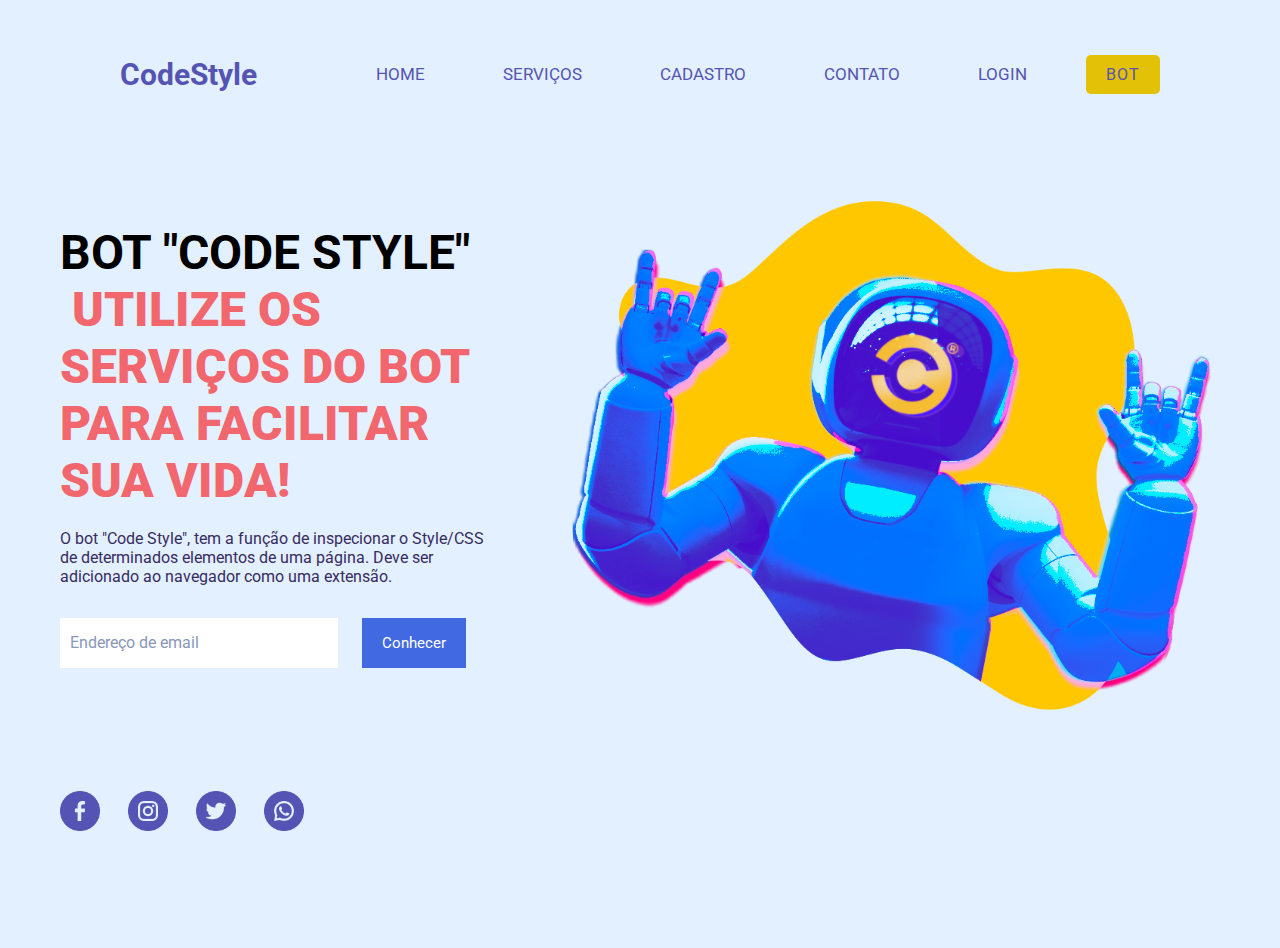
==== index.html @ 7fa7b942 "Revert "Página de Serviços"" ====
<!DOCTYPE html>
<html lang="pt-br">

<head>
    <meta charset="UTF-8">
    <meta http-equiv="X-UA-Compatible" content="IE=edge">
    <meta name="viewport" content="width=device-width, initial-scale=1.0">
    <link rel="stylesheet" href="https://cdnjs.cloudflare.com/ajax/libs/font-awesome/4.7.0/css/font-awesome.min.css">
    <link rel="stylesheet" href="css/styles.css">
    <title>BOT STYLE</title>
</head>

<body>
    <header>
    <div class="container">
        <!-- nav -->
        <nav>
            <div class="logo">
                <a href="index.html">CodeStyle</a>
            </div>
            <ul>
                <li><a href="index.html">Home</a></li>
                <li><a href="#">Serviços</a></li>
                <li><a href="cadastro.html">Cadastro</a></li>
                <li><a href="#">Contato</a></li>
                <li><a href="#">Login</a></li>
                <button>BOT</button>
            </ul>
            <div class="menu-icon">
                <img src="img/menu.png">
            </div>
        </nav>
    </header>    
        <!-- end nav -->
        <main>
            <div class="text-bx">
                <h1> BOT  "Code Style" <b> Utilize os serviços do Bot para facilitar sua vida! </b> </h1>
                <p>
                    O bot "Code Style", tem a função de
                    inspecionar o Style/CSS de determinados elementos de uma página.
                    Deve ser adicionado ao navegador como uma extensão.
                </p>
                
                <div class="input-bx">
                    <input type="email" placeholder="Endereço de email">
                    <button>Conhecer</button>
                </div>
            </div>
        
            <div class="img-bx">
                <img src="img/robodoido.png">
            </div>
        </main>
    </div>
    <footer class="medias-socias">
        <div class="redes-icones">
                <img src="img/facebook.png">
                <img src="img/instagram.png">
                <img src="img/twitter.png">
                <img src="img/whatsapp.png">
        </div>
    </footer>
    <script src="script/home.js"></script>
</body>
</html>
---- css/styles.css ----
@import url('https://fonts.googleapis.com/css2?family=Roboto:ital,wght@0,100;0,300;0,400;0,500;0,700;0,900;1,100;1,300;1,400;1,500;1,700;1,900&display=swap');
*{
    margin: 12px;
    padding: 0;
    box-sizing: border-box;
    font-family: 'Roboto',sans-serif;
}
body{
    background-color: #e3f0ff;
    min-height: 100vh;
}
.container{
    max-width: 1300px;
    margin: 0 auto;
    padding: 0 4%;
}
nav{
    display: flex;
    justify-content: space-between;
    align-items: center;
    height: 100px;
}
nav .menu-icon{
    cursor: pointer;
    display: none;
}
nav .logo a{
    font-size: 30px;
    font-weight: bold;
    color: #5654b3;
    text-decoration: none;
}
nav ul{
    display: flex;
    list-style: none;
    align-items: center;
}
nav ul li{
    padding: 0 15px;
}
nav ul li a{
    text-decoration: none;
    font-size: 17px;
    text-transform: uppercase;
    color: #5654b3;
}
nav ul button{
    border: none;
    background-color: rgb(226, 193, 7);
    color:#5654b3;
    padding: 10px 20px;
    border-radius: 5px;
    font-size: 16px;
    letter-spacing: 1px;
    margin-left: 20px;
    cursor: pointer;
}
main{
    margin-top: 20px;
    display: flex;
    align-items: center;
    justify-content: space-between;
}
.text-bx{
    width: 40%;
}
.text-bx h1{
    font-size: 3rem;
    text-transform: uppercase;
}
.text-bx h1 b{
    color: #f1676d;
}
.text-bx p{
    color: #372c62;
    font-weight: 400;
    margin-top: 20px;
}
.text-bx .input-bx{
    margin: 20px 0;
    display: flex;
}
.text-bx .input-bx input{
    width: 60%;
    display: block;
    height: 50px;
    padding: 10px;
    border: none;
    outline: none;
    color: #8997b9;
    font-size: 16px;
}
.text-bx .input-bx input::placeholder{
    color: #8997b9;
}
.text-bx .input-bx button{
    outline: none;
    border: none;
    padding: 10px 20px;
    background-color: royalblue;
    color: white;
    cursor: pointer;
    font-size: 15px;
}
.img-bx{
    width: 60%;
}
.img-bx img{
    width: 100%;
}
.redes-icones img{
    width: 40px;
}
.redes-icones img:hover{
    border: 2px solid #e2c107;
    border-radius: 50%;
    cursor: pointer
}
.redes-sociais{
    display: flex;
    align-items: center;
    color: white;
    text-transform: uppercase;
    gap: 30px;
}
@media (max-width:970px) {
    nav .menu-icon{
        display: block;
    }
    nav ul{
        position: fixed;
        width: 60%;
        height: 100%;
        top: 0;
        left: 0;
        transform: translateX(-100%);
        display: flex;
        align-items: center;
        flex-direction: column; 
        justify-content: center;
        transition: 0.3s ease-in;
        background-color: #5654b3;
    }
    nav ul.active{
        transform: translateX(0);
    }
    nav ul li{
        padding: 10px;
    }
    nav ul li a{
        font-size: 18px;
        color: white;
    }
    nav ul button{
        background-color: royalblue;
        font-size: 18px;
        margin: 10px;
    }
    main{
        flex-direction: column;
    }
    .text-bx,
    .img-bx{
        width: 100%;
        text-align: center;
    }
    .text-bx{
        margin-bottom: 40px;
    }
    .text-bx .input-bx{
        justify-content: center;
    }
}
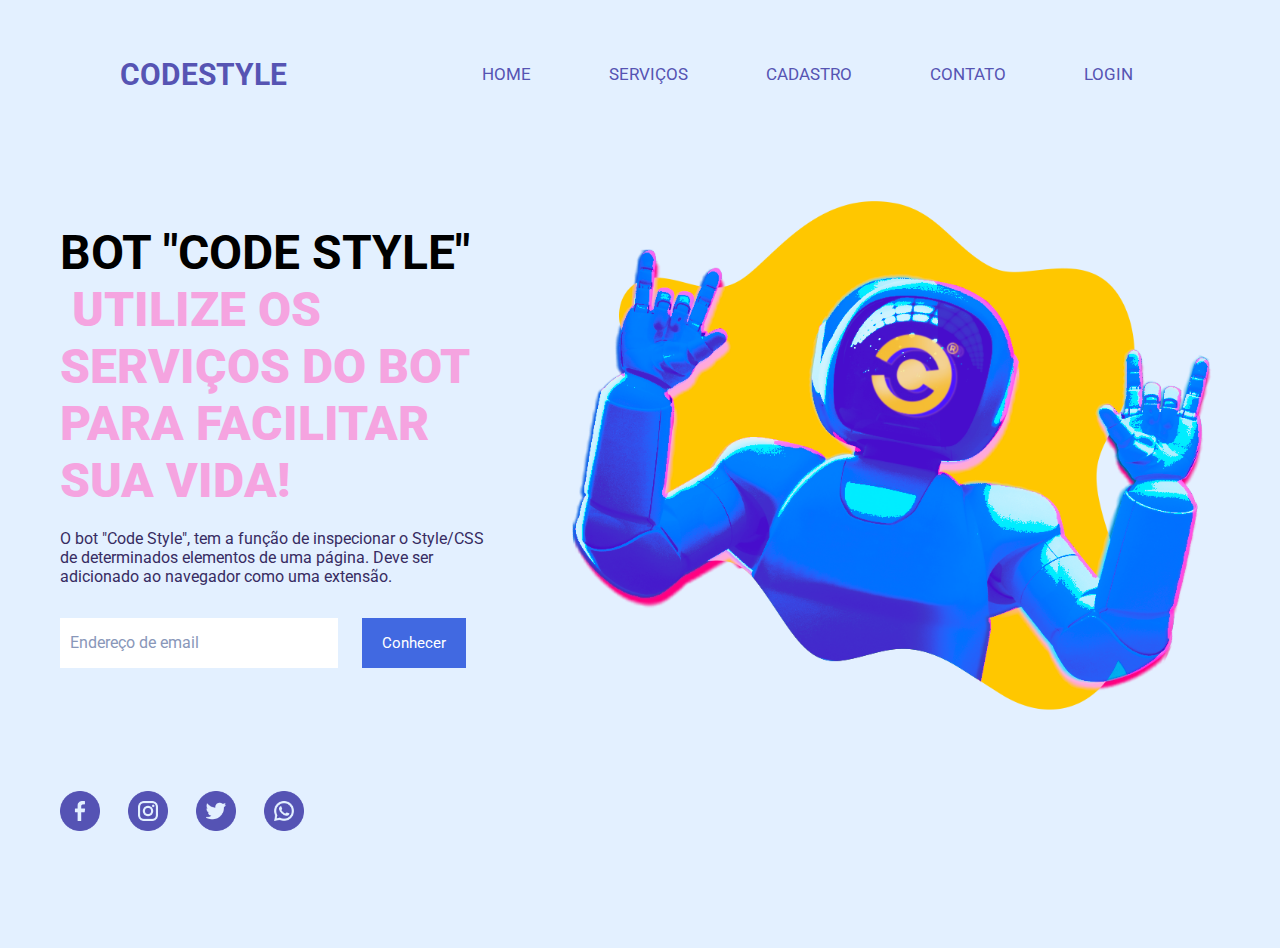
==== commit 1c41c5e2: "Revert "Revert "Merge branch 'main' of https://github.com/Priscilabf/Senac-Projeto--TheFrontenders i" ====
--- a/index.html
+++ b/index.html
@@ -16,15 +16,14 @@
         <!-- nav -->
         <nav>
             <div class="logo">
-                <a href="index.html">CodeStyle</a>
+                <a href="index.html">CODESTYLE</a>
             </div>
             <ul>
                 <li><a href="index.html">Home</a></li>
-                <li><a href="#">Serviços</a></li>
+                <li><a href="servicos.html">Serviços</a></li>
                 <li><a href="cadastro.html">Cadastro</a></li>
                 <li><a href="#">Contato</a></li>
-                <li><a href="#">Login</a></li>
-                <button>BOT</button>
+                <li><a href="login.html">Login</a></li>
             </ul>
             <div class="menu-icon">
                 <img src="img/menu.png">
--- a/css/styles.css
+++ b/css/styles.css
@@ -69,7 +69,7 @@
     text-transform: uppercase;
 }
 .text-bx h1 b{
-    color: #f1676d;
+    color: #f5a4e0;
 }
 .text-bx p{
     color: #372c62;
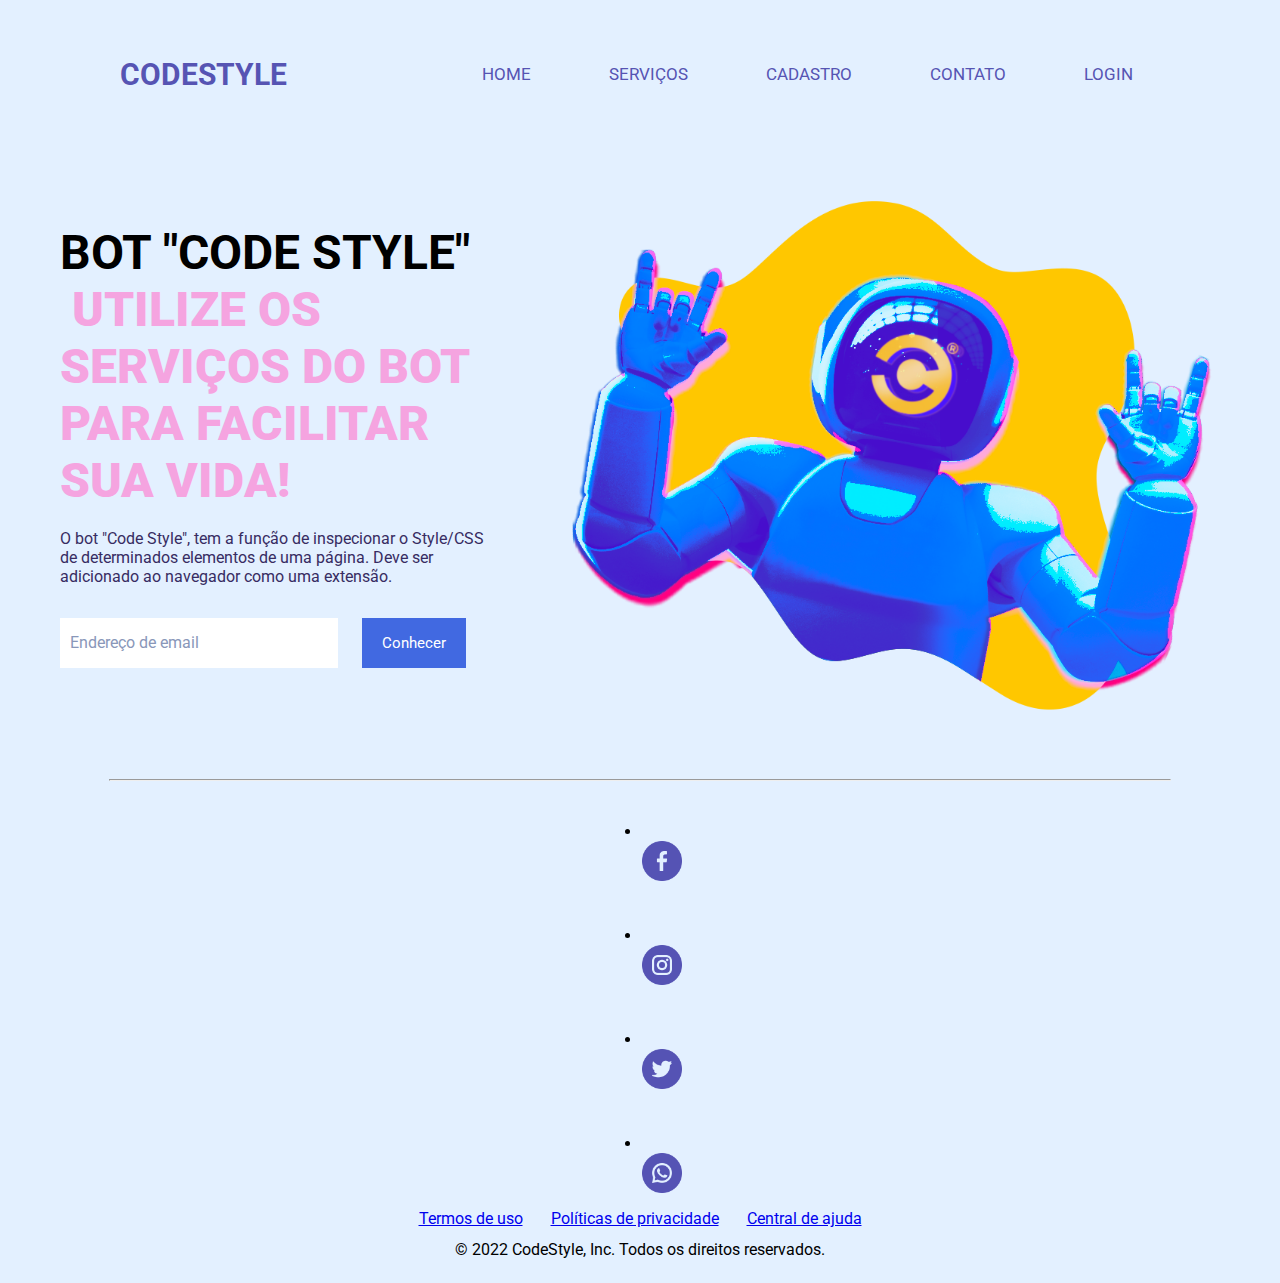
==== commit c5e5ea2d: "Footer do site" ====
--- a/index.html
+++ b/index.html
@@ -5,6 +5,11 @@
     <meta charset="UTF-8">
     <meta http-equiv="X-UA-Compatible" content="IE=edge">
     <meta name="viewport" content="width=device-width, initial-scale=1.0">
+
+    <link href="https://cdn.jsdelivr.net/npm/bootstrap@5.2.2/dist/css/bootstrap.min.css" rel="stylesheet"
+    integrity="sha384-Zenh87qX5JnK2Jl0vWa8Ck2rdkQ2Bzep5IDxbcnCeuOxjzrPF/et3URy9Bv1WTRi" crossorigin="anonymous">
+    <link href="css/cssbot/bootstrap.min.css" rel="stylesheet">
+
     <link rel="stylesheet" href="https://cdnjs.cloudflare.com/ajax/libs/font-awesome/4.7.0/css/font-awesome.min.css">
     <link rel="stylesheet" href="css/styles.css">
     <title>BOT STYLE</title>
@@ -51,14 +56,65 @@
             </div>
         </main>
     </div>
-    <footer class="medias-socias">
-        <div class="redes-icones">
-                <img src="img/facebook.png">
-                <img src="img/instagram.png">
-                <img src="img/twitter.png">
-                <img src="img/whatsapp.png">
-        </div>
+
+
+<!-- FOOTER -->
+<svg xmlns="http://www.w3.org/2000/svg" style="display: none;">
+    <symbol id="bootstrap" viewBox="0 0 118 94">
+      <path fill-rule="evenodd" clip-rule="evenodd"
+        d="M24.509 0c-6.733 0-11.715 5.893-11.492 12.284.214 6.14-.064 14.092-2.066 20.577C8.943 39.365 5.547 43.485 0 44.014v5.972c5.547.529 8.943 4.649 10.951 11.153 2.002 6.485 2.28 14.437 2.066 20.577C12.794 88.106 17.776 94 24.51 94H93.5c6.733 0 11.714-5.893 11.491-12.284-.214-6.14.064-14.092 2.066-20.577 2.009-6.504 5.396-10.624 10.943-11.153v-5.972c-5.547-.529-8.934-4.649-10.943-11.153-2.002-6.484-2.28-14.437-2.066-20.577C105.214 5.894 100.233 0 93.5 0H24.508zM80 57.863C80 66.663 73.436 72 62.543 72H44a2 2 0 01-2-2V24a2 2 0 012-2h18.437c9.083 0 15.044 4.92 15.044 12.474 0 5.302-4.01 10.049-9.119 10.88v.277C75.317 46.394 80 51.21 80 57.863zM60.521 28.34H49.948v14.934h8.905c6.884 0 10.68-2.772 10.68-7.727 0-4.643-3.264-7.207-9.012-7.207zM49.948 49.2v16.458H60.91c7.167 0 10.964-2.876 10.964-8.281 0-5.406-3.903-8.178-11.425-8.178H49.948z">
+      </path>
+    </symbol>
+    <symbol id="facebook" viewBox="0 0 16 16">
+      <path
+        d="M16 8.049c0-4.446-3.582-8.05-8-8.05C3.58 0-.002 3.603-.002 8.05c0 4.017 2.926 7.347 6.75 7.951v-5.625h-2.03V8.05H6.75V6.275c0-2.017 1.195-3.131 3.022-3.131.876 0 1.791.157 1.791.157v1.98h-1.009c-.993 0-1.303.621-1.303 1.258v1.51h2.218l-.354 2.326H9.25V16c3.824-.604 6.75-3.934 6.75-7.951z">
+      </path>
+    </symbol>
+    <symbol id="instagram" viewBox="0 0 16 16">
+      <path
+        d="M8 0C5.829 0 5.556.01 4.703.048 3.85.088 3.269.222 2.76.42a3.917 3.917 0 0 0-1.417.923A3.927 3.927 0 0 0 .42 2.76C.222 3.268.087 3.85.048 4.7.01 5.555 0 5.827 0 8.001c0 2.172.01 2.444.048 3.297.04.852.174 1.433.372 1.942.205.526.478.972.923 1.417.444.445.89.719 1.416.923.51.198 1.09.333 1.942.372C5.555 15.99 5.827 16 8 16s2.444-.01 3.298-.048c.851-.04 1.434-.174 1.943-.372a3.916 3.916 0 0 0 1.416-.923c.445-.445.718-.891.923-1.417.197-.509.332-1.09.372-1.942C15.99 10.445 16 10.173 16 8s-.01-2.445-.048-3.299c-.04-.851-.175-1.433-.372-1.941a3.926 3.926 0 0 0-.923-1.417A3.911 3.911 0 0 0 13.24.42c-.51-.198-1.092-.333-1.943-.372C10.443.01 10.172 0 7.998 0h.003zm-.717 1.442h.718c2.136 0 2.389.007 3.232.046.78.035 1.204.166 1.486.275.373.145.64.319.92.599.28.28.453.546.598.92.11.281.24.705.275 1.485.039.843.047 1.096.047 3.231s-.008 2.389-.047 3.232c-.035.78-.166 1.203-.275 1.485a2.47 2.47 0 0 1-.599.919c-.28.28-.546.453-.92.598-.28.11-.704.24-1.485.276-.843.038-1.096.047-3.232.047s-2.39-.009-3.233-.047c-.78-.036-1.203-.166-1.485-.276a2.478 2.478 0 0 1-.92-.598 2.48 2.48 0 0 1-.6-.92c-.109-.281-.24-.705-.275-1.485-.038-.843-.046-1.096-.046-3.233 0-2.136.008-2.388.046-3.231.036-.78.166-1.204.276-1.486.145-.373.319-.64.599-.92.28-.28.546-.453.92-.598.282-.11.705-.24 1.485-.276.738-.034 1.024-.044 2.515-.045v.002zm4.988 1.328a.96.96 0 1 0 0 1.92.96.96 0 0 0 0-1.92zm-4.27 1.122a4.109 4.109 0 1 0 0 8.217 4.109 4.109 0 0 0 0-8.217zm0 1.441a2.667 2.667 0 1 1 0 5.334 2.667 2.667 0 0 1 0-5.334z">
+      </path>
+    </symbol>
+    <symbol id="twitter" viewBox="0 0 16 16">
+      <path
+        d="M5.026 15c6.038 0 9.341-5.003 9.341-9.334 0-.14 0-.282-.006-.422A6.685 6.685 0 0 0 16 3.542a6.658 6.658 0 0 1-1.889.518 3.301 3.301 0 0 0 1.447-1.817 6.533 6.533 0 0 1-2.087.793A3.286 3.286 0 0 0 7.875 6.03a9.325 9.325 0 0 1-6.767-3.429 3.289 3.289 0 0 0 1.018 4.382A3.323 3.323 0 0 1 .64 6.575v.045a3.288 3.288 0 0 0 2.632 3.218 3.203 3.203 0 0 1-.865.115 3.23 3.23 0 0 1-.614-.057 3.283 3.283 0 0 0 3.067 2.277A6.588 6.588 0 0 1 .78 13.58a6.32 6.32 0 0 1-.78-.045A9.344 9.344 0 0 0 5.026 15z">
+      </path>
+    </symbol>
+  </svg>
+
+  <div class="container text-info">
+    <footer class="py-5">
+      <div class="row ">
+
+        <hr>
+      <div class="d-flex flex-row mb-3">
+        <ul class="list-unstyled d-flex">
+          <li class="ms-3"><a class="link-dark" href="#"><svg class="bi" width="20" height="20">
+                <img src="img/facebook.png" width="40">
+              </svg></a></li>
+          <li class="ms-3"><a class="link-dark" href="#"><svg class="bi" width="20" height="20">
+                <img src="img/instagram.png" width="40">
+              </svg></a></li>
+          <li class="ms-3"><a class="link-dark" href="#"><svg class="bi" width="20" height="20">
+                <img src="img/twitter.png" width="40">
+              </svg></a></li>
+          <li class="ms-3"><a class="link-dark" href="#"><svg class="bi" width="20" height="20">
+                <img src="img/whatsapp.png" width="40">
+              </svg></a></li>
+        </ul>
+      </div>
+      <center><div>
+            <a href="#">Termos de uso</a>
+            <a href="#">Políticas de privacidade</a>
+            <a href="#">Central de ajuda</a>
+      </div></center>
+      
+      <center><p>&copy; 2022 CodeStyle, Inc. Todos os direitos reservados.</p></center>
     </footer>
+  </div>
+
+
+
     <script src="script/home.js"></script>
 </body>
 </html>--- a/css/styles.css
+++ b/css/styles.css
@@ -108,21 +108,40 @@
 .img-bx img{
     width: 100%;
 }
-.redes-icones img{
+
+/*FOOTER*/
+
+p{
+    color: #000;
+    font-size: 1rem;
+    padding: 0;
+}
+.link-dark img{
     width: 40px;
+    margin: 0;
 }
-.redes-icones img:hover{
+.link-dark img:hover{
     border: 2px solid #e2c107;
     border-radius: 50%;
     cursor: pointer
 }
-.redes-sociais{
-    display: flex;
+.link-dark{
     align-items: center;
-    color: white;
     text-transform: uppercase;
     gap: 30px;
 }
+.list-unstyled{
+    width: 20px;
+    margin: 0 auto;
+    justify-content: center;
+}
+
+.py-5{
+    padding-top: 0 !important;
+    padding-bottom: 0 !important;
+}
+
+
 @media (max-width:970px) {
     nav .menu-icon{
         display: block;
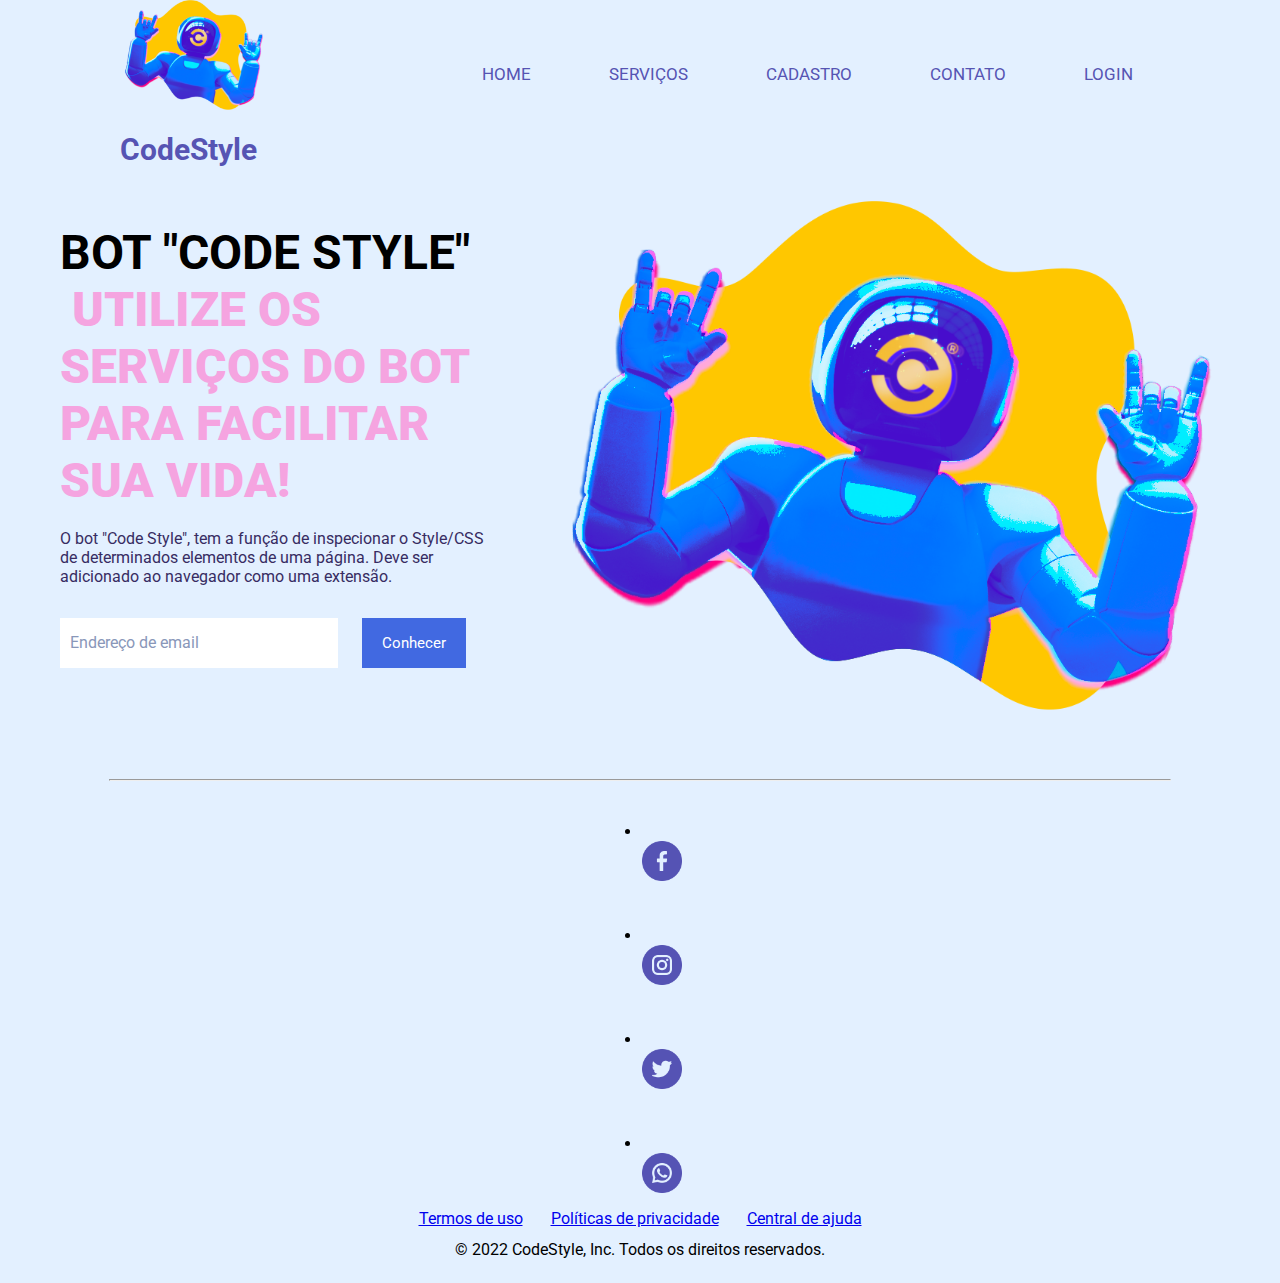
==== commit a62b8ab5: "responsividade" ====
--- a/index.html
+++ b/index.html
@@ -17,23 +17,23 @@
 
 <body>
     <header>
-    <div class="container">
+      <div class="container">
         <!-- nav -->
-        <nav>
-            <div class="logo">
-                <a href="index.html">CODESTYLE</a>
-            </div>
-            <ul>
-                <li><a href="index.html">Home</a></li>
-                <li><a href="servicos.html">Serviços</a></li>
-                <li><a href="cadastro.html">Cadastro</a></li>
-                <li><a href="#">Contato</a></li>
-                <li><a href="login.html">Login</a></li>
-            </ul>
-            <div class="menu-icon">
+           <nav>
+              <div class="logo">
+                <img src="img/robodoido.ico" width="150px"><br><a href="index.html">CodeStyle</a>
+              </div>
+                <ul>
+                  <li><a href="index.html">Home</a></li>
+                  <li><a href="servicos.html">Serviços</a></li>
+                  <li><a href="cadastro.html">Cadastro</a></li>
+                  <li><a href="#">Contato</a></li>
+                  <li><a href="login.html">Login</a></li>
+                </ul>
+              <div class="menu-icon">
                 <img src="img/menu.png">
-            </div>
-        </nav>
+              </div>
+           </nav>
     </header>    
         <!-- end nav -->
         <main>
--- a/css/styles.css
+++ b/css/styles.css
@@ -177,6 +177,7 @@
     }
     main{
         flex-direction: column;
+        margin-top: 15%;
     }
     .text-bx,
     .img-bx{
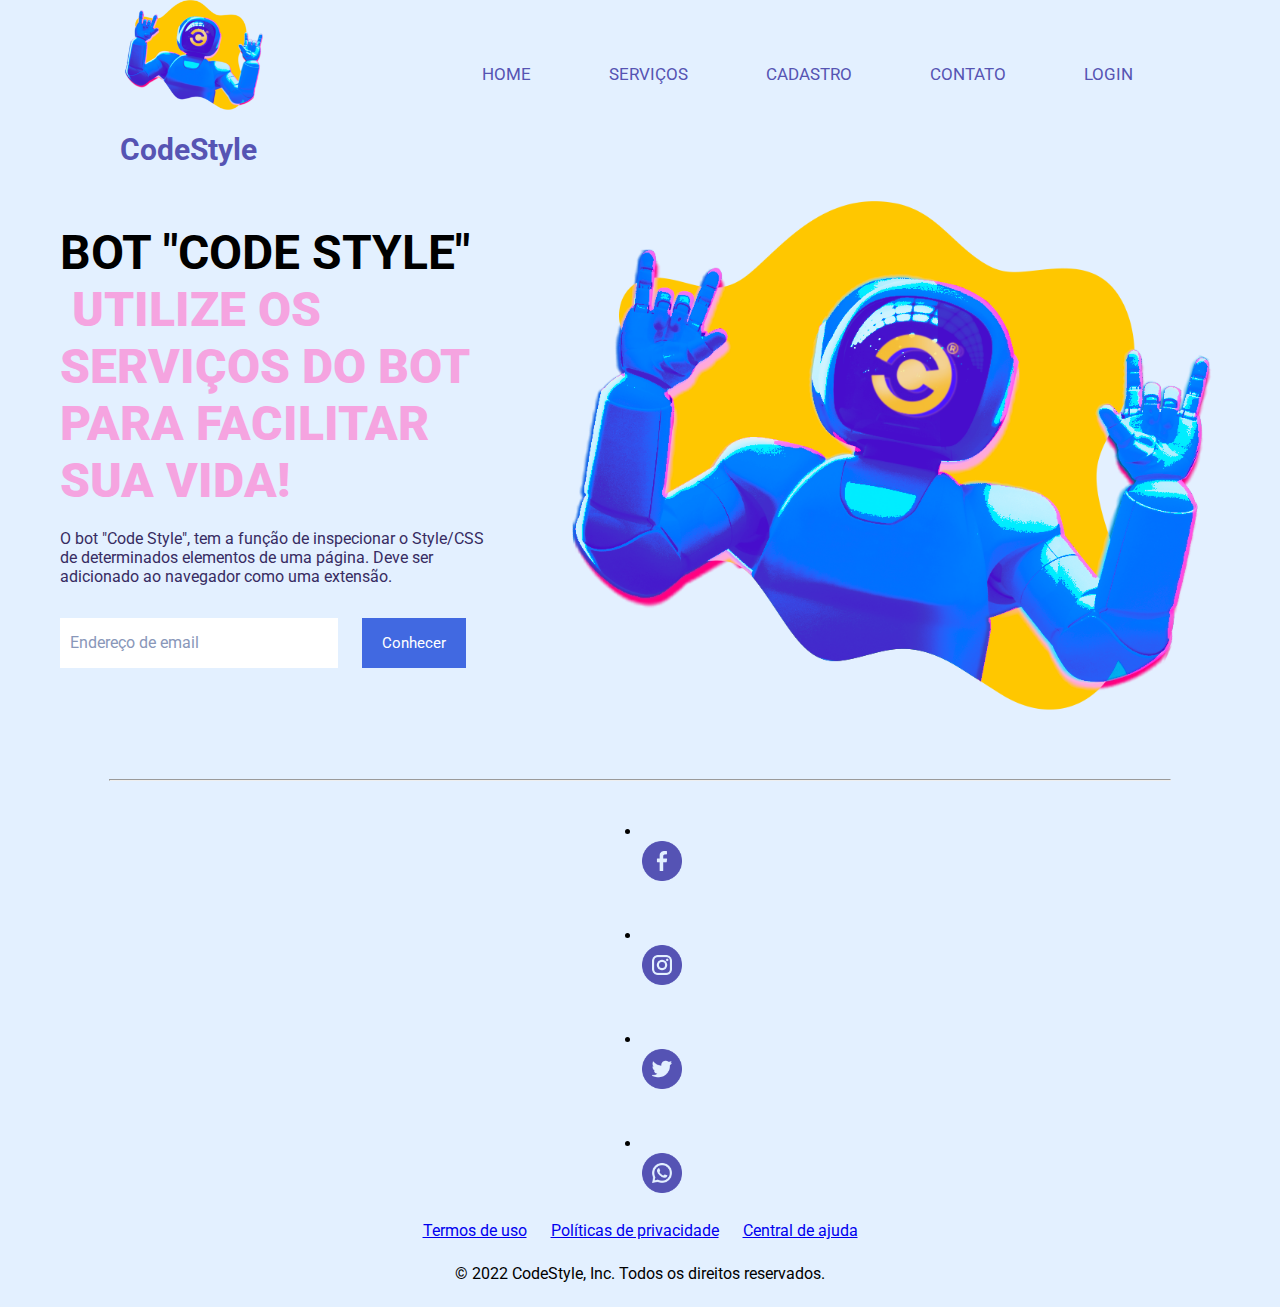
==== commit e7b52002: "footer" ====
--- a/index.html
+++ b/index.html
@@ -12,7 +12,7 @@
 
     <link rel="stylesheet" href="https://cdnjs.cloudflare.com/ajax/libs/font-awesome/4.7.0/css/font-awesome.min.css">
     <link rel="stylesheet" href="css/styles.css">
-    <title>BOT STYLE</title>
+    <title>Code STYLE</title>
 </head>
 
 <body>
@@ -25,9 +25,9 @@
               </div>
                 <ul>
                   <li><a href="index.html">Home</a></li>
-                  <li><a href="servicos.html">Serviços</a></li>
+                  <li><a href="serviços.html">Serviços</a></li>
                   <li><a href="cadastro.html">Cadastro</a></li>
-                  <li><a href="#">Contato</a></li>
+                  <li><a href="contato.html">Contato</a></li>
                   <li><a href="login.html">Login</a></li>
                 </ul>
               <div class="menu-icon">
@@ -103,7 +103,7 @@
               </svg></a></li>
         </ul>
       </div>
-      <center><div>
+      <center><div class="topp">
             <a href="#">Termos de uso</a>
             <a href="#">Políticas de privacidade</a>
             <a href="#">Central de ajuda</a>
--- a/css/styles.css
+++ b/css/styles.css
@@ -140,7 +140,11 @@
     padding-top: 0 !important;
     padding-bottom: 0 !important;
 }
-
+.topp{
+    display: flex;
+    align-items: center;
+    justify-content: center;
+}
 
 @media (max-width:970px) {
     nav .menu-icon{
@@ -190,4 +194,7 @@
     .text-bx .input-bx{
         justify-content: center;
     }
+    .topp{
+        flex-direction: column;
+    }
 }